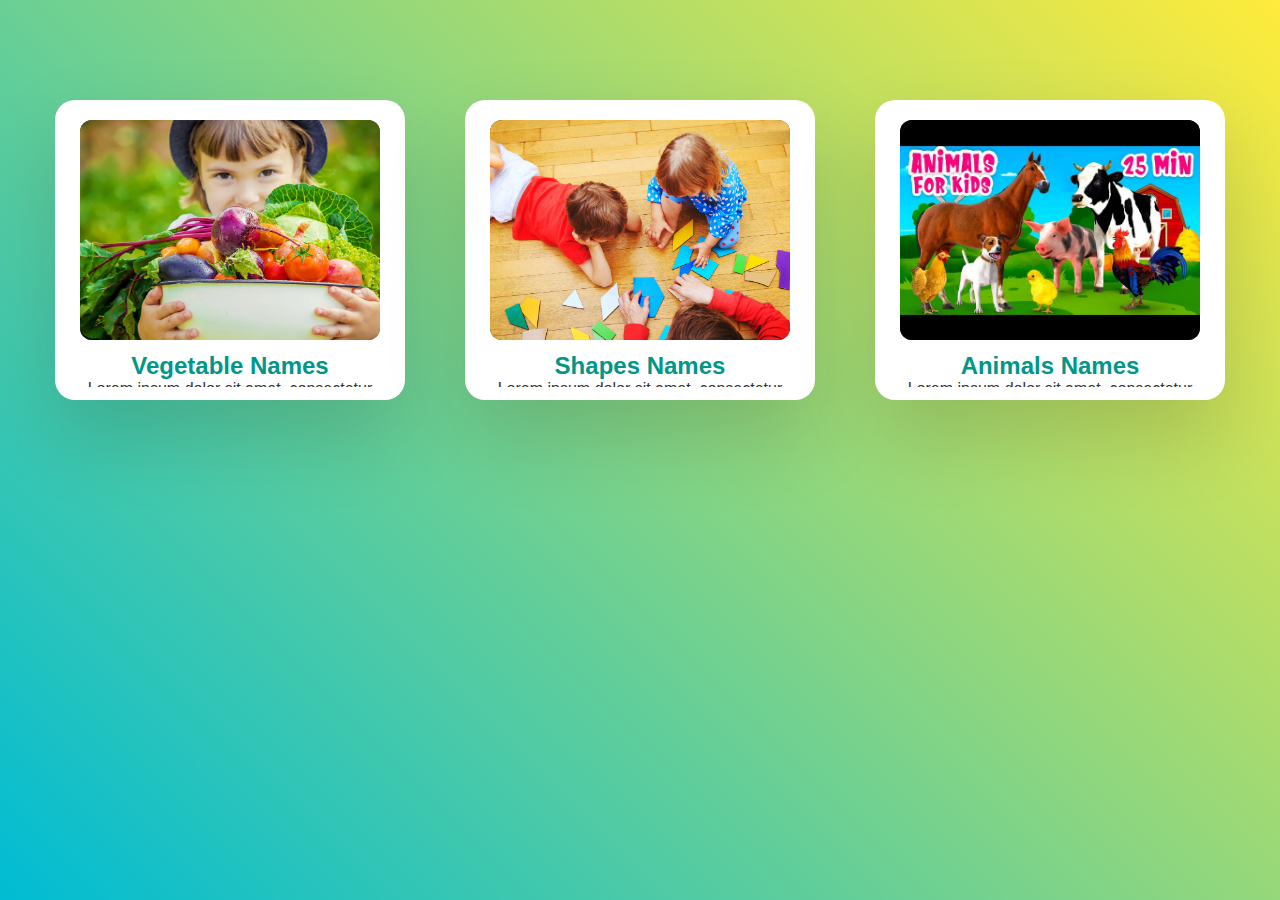
==== index.html @ 94603681 "cards" ====
<!DOCTYPE html>
<html lang="en">
  <head>
    <meta charset="UTF-8" />
    <meta name="viewport" content="width=device-width, initial-scale=1.0" />
    <title>Cute Kids Website</title>
    <link rel="stylesheet" href="styles.css" />
  </head>
  <style>
    * {
      margin: 0;
      padding: 0;
      box-sizing: border-box;
    }
    body {
      font-family: "Comic Sans MS", cursive, sans-serif;
      margin: 0;
      padding: 0;
      background: linear-gradient(45deg, #00bcd4, #ffeb3b);
      min-height: 100vh;
    }
    .container {
      position: relative;
      display: flex;
      flex-wrap: wrap;
      align-items: center;
      justify-content: space-around;
      gap: 100px 50px;
      padding: 100px 50px;
    }
    .container .card {
      position: relative;
      display: flex;
      justify-content: center;
      align-items: flex-start;

      width: 350px;
      height: 300px;
      background-color: #fff;
      border-radius: 20px;
      transition: 0.5s;
      box-shadow: 0 35px 80px rgba(0, 0, 0, 0.15);
    }
    .container .card:hover {
      height: 400px;
    }
    .container .card .imgbox {
      position: absolute;
      top: 20px;
      width: 300px;
      height: 220px;
      background: #333;
      overflow: hidden;
      border-radius: 12px;
      transition: 0.5s;
    }
    .container .card:hover .imgbox {
      top: -100px;
      scale: 0.75;
      box-shadow: 0 15px 45px rgba(0, 0, 0, 2);
    }

    .container .card .imgbox img {
      position: absolute;
      top: 0;
      left: 0;
      width: 100%;
      height: 100%;
      object-fit: cover;
    }
    .container .card .content {
      position: absolute;
      top: 252px;
      width: 100%;
      padding: 0 30px;
      height: 35px;
      overflow: hidden;
      text-align: center;
      transition: 0.5s;
    }
    .container .card:hover .content {
      height: 250px;
      top: 130px;
    }
    .container .card .content h2 {
      font-size: 1.5rem;
      font-weight: 700;
      color: #009688;
    }
    .container .card .content p {
      color: #333;
    }
    .container .card .content a {
      position: relative;
      top: 15px;
      display: inline-block;
      padding: 12px 25px;
      background: #00bcd4;
      color: #fff;
      font-weight: 500;
      text-decoration: none;
      border-radius: 8px;
    }
  </style>
  <body>
    <div class="container">
      <div class="card" style="--clr: var(#009688)">
        <div class="imgbox"><img src="./img1.jpg" alt="" /></div>
        <div class="content">
          <h2>Vegetable Names</h2>
          <p>
            Lorem ipsum dolor sit amet, consectetur adipisicing elit. Officia
            vel obcaecati aperiam quae possimus qui fugiat est autem laudantium
            deleniti!
          </p>
          <a href="#">Read More</a>
        </div>
      </div>
      <div class="card" style="--clr: var(#ff3e7f)">
        <div class="imgbox"><img src="./img2.jpg" alt="" /></div>
        <div class="content">
          <h2>Shapes Names</h2>
          <p>
            Lorem ipsum dolor sit amet, consectetur adipisicing elit. Officia
            vel obcaecati aperiam quae possimus qui fugiat est autem laudantium
            deleniti!
          </p>
          <a href="#">Read More</a>
        </div>
      </div>
      <div class="card" style="--clr: var(#03a9f4)">
        <div class="imgbox"><img src="./img3.jpg" alt="" /></div>
        <div class="content">
          <h2>Animals Names</h2>
          <p>
            Lorem ipsum dolor sit amet, consectetur adipisicing elit. Officia
            vel obcaecati aperiam quae possimus qui fugiat est autem laudantium
            deleniti!
          </p>
          <a href="#">Read More</a>
        </div>
      </div>
    </div>
    <script src="script.js"></script>
  </body>
</html>
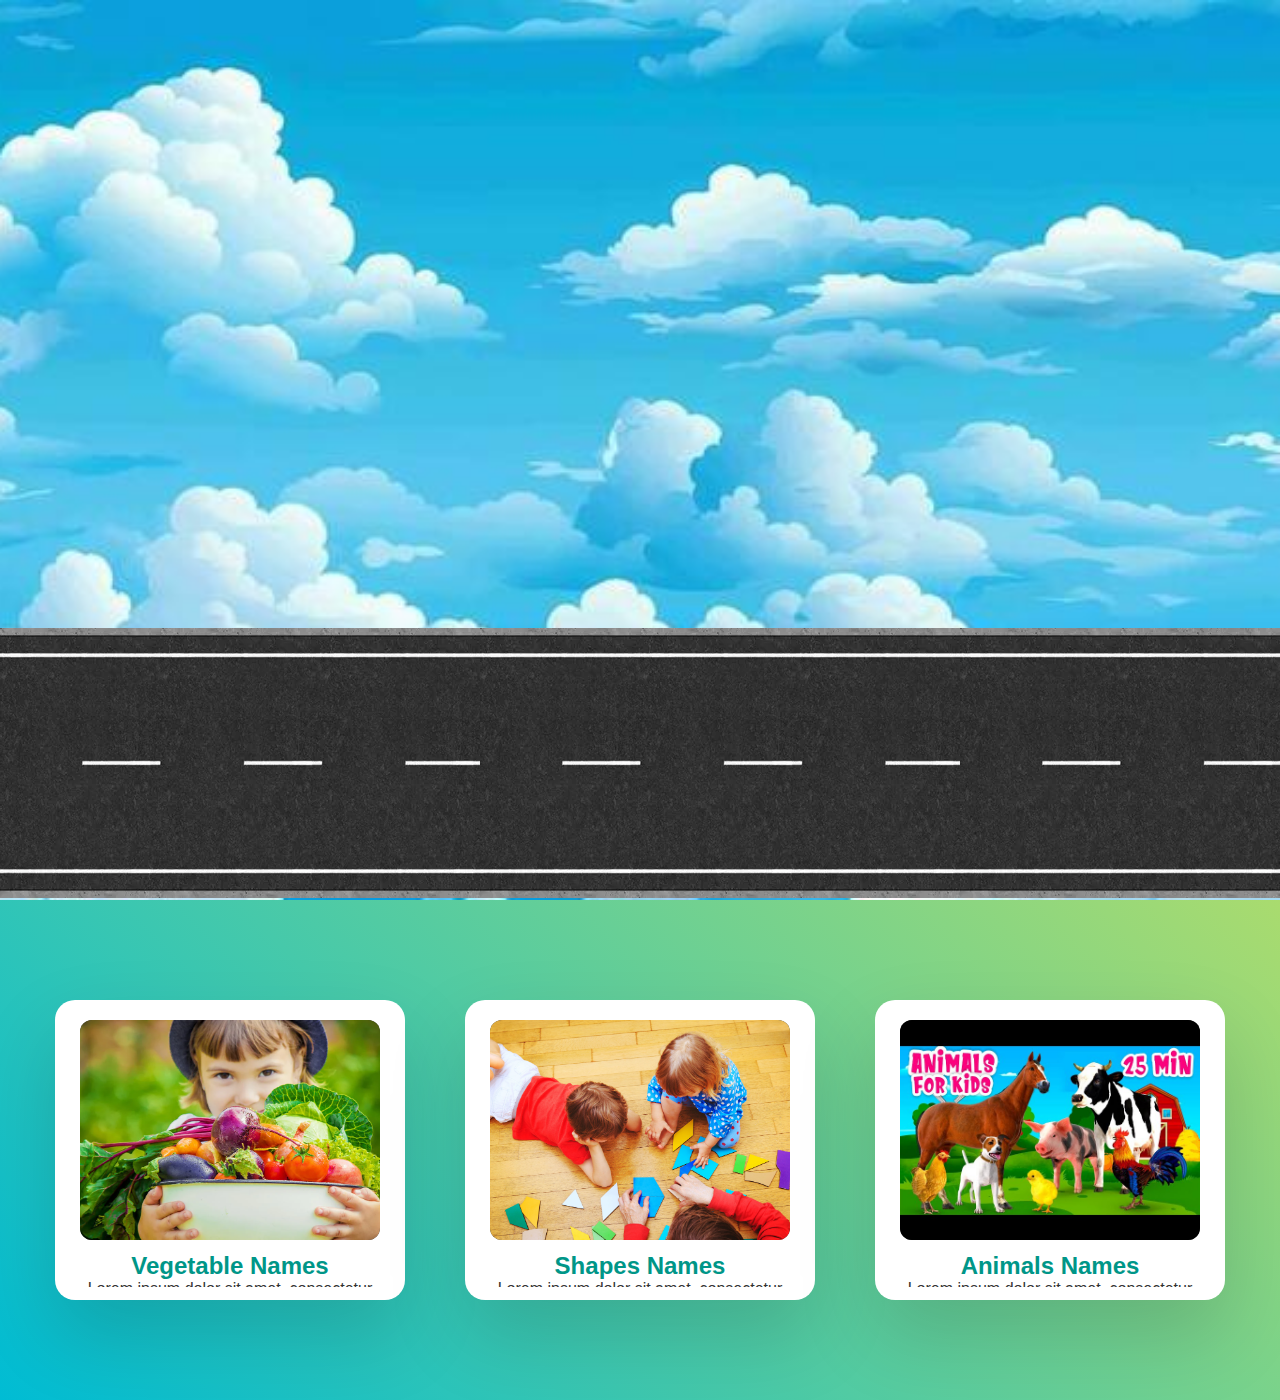
==== commit dcccc3fc: "i create new solar bar" ====
--- a/index.html
+++ b/index.html
@@ -101,8 +101,43 @@
       text-decoration: none;
       border-radius: 8px;
     }
+    .hero {
+      height: 100vh;
+      width: 100%;
+      background-image: url(./cloud.jpg);
+      background-size: cover;
+      background-position: center;
+      position: relative;
+      overflow: hidden;
+    }
+    .highway {
+      height: 350px;
+      width: 500%;
+      display: block;
+      background-image: url(./road.jpg);
+      background-position: absolute;
+      position: absolute;
+      bottom: -78px;
+      left: 0;
+      right: 0;
+      z-index: 1;
+      animation: highway 5s linear infinite;
+      background-repeat: repeat-x;
+    }
+    @keyframes highway {
+      100% {
+        transform: translateX(-3400px);
+      }
+    }
+    .city {
+    }
   </style>
   <body>
+    <div class="hero">
+      <div class="highway"></div>
+      <div class="city"></div>
+    </div>
+
     <div class="container">
       <div class="card" style="--clr: var(#009688)">
         <div class="imgbox"><img src="./img1.jpg" alt="" /></div>
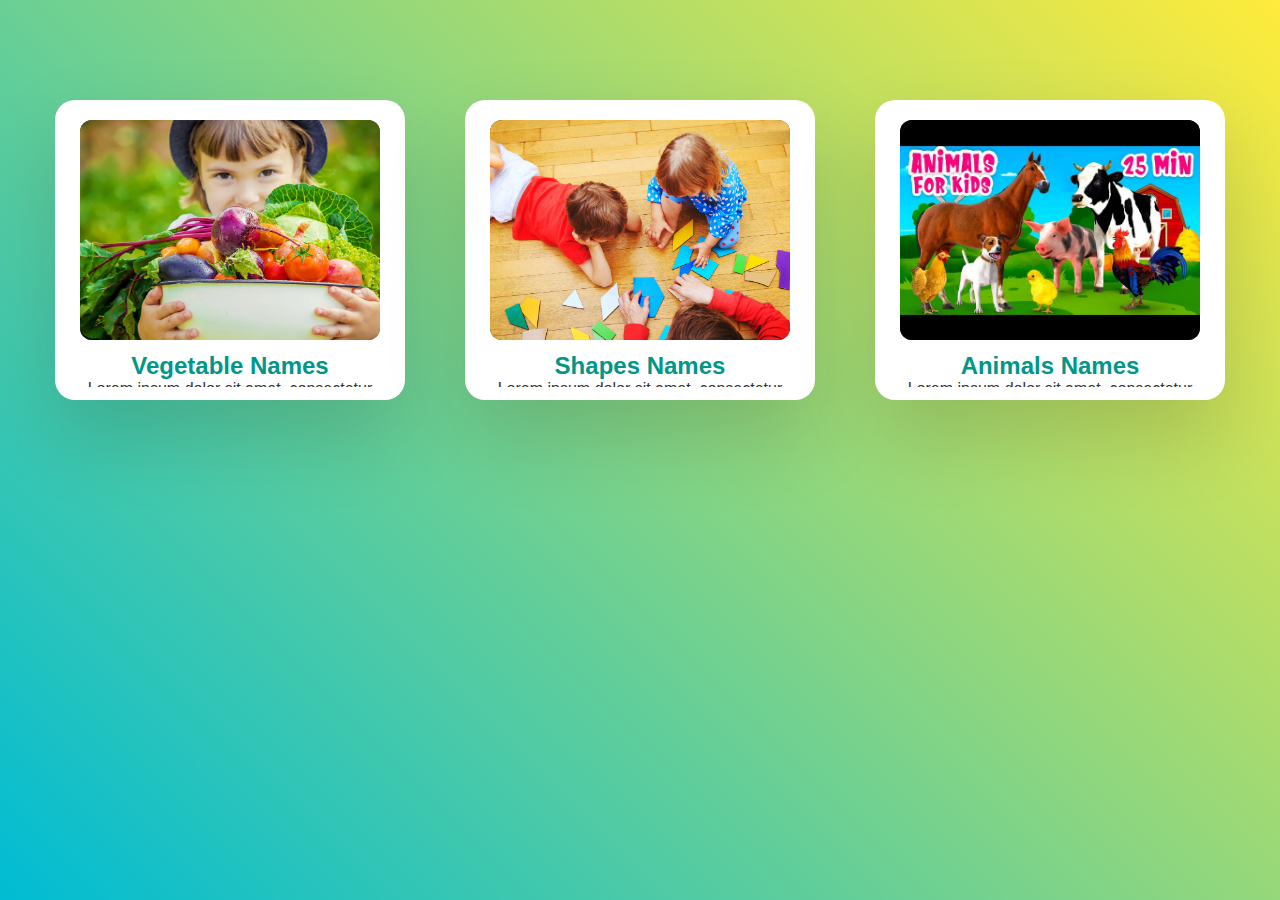
==== commit 211289d2: "card file" ====
--- a/index.html
+++ b/index.html
@@ -101,43 +101,8 @@
       text-decoration: none;
       border-radius: 8px;
     }
-    .hero {
-      height: 100vh;
-      width: 100%;
-      background-image: url(./cloud.jpg);
-      background-size: cover;
-      background-position: center;
-      position: relative;
-      overflow: hidden;
-    }
-    .highway {
-      height: 350px;
-      width: 500%;
-      display: block;
-      background-image: url(./road.jpg);
-      background-position: absolute;
-      position: absolute;
-      bottom: -78px;
-      left: 0;
-      right: 0;
-      z-index: 1;
-      animation: highway 5s linear infinite;
-      background-repeat: repeat-x;
-    }
-    @keyframes highway {
-      100% {
-        transform: translateX(-3400px);
-      }
-    }
-    .city {
-    }
   </style>
   <body>
-    <div class="hero">
-      <div class="highway"></div>
-      <div class="city"></div>
-    </div>
-
     <div class="container">
       <div class="card" style="--clr: var(#009688)">
         <div class="imgbox"><img src="./img1.jpg" alt="" /></div>
